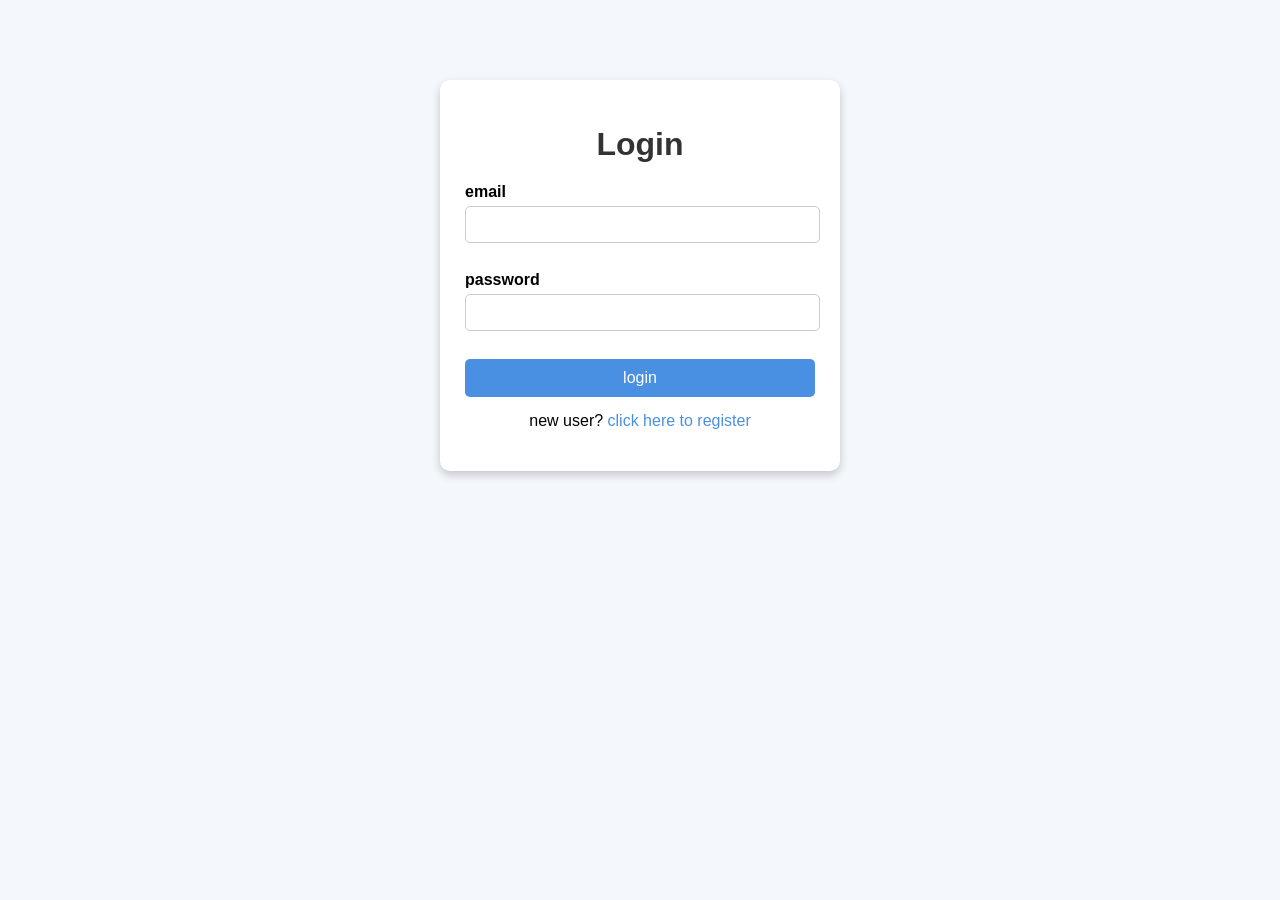
==== frontend/login.html @ ba388f9b "files move to repo" ====
<!DOCTYPE html>
<html lang="en">
<head>
    <meta charset="UTF-8">
    <meta name="viewport" content="width=device-width, initial-scale=1.0">
    <title>Login</title>
    <link rel="stylesheet" href="style.css">
</head>
<body>
    <div class="login-container">
        <h1>Login</h1>
        <form>
            <label>email</label>
            <input type="email" id="email">   <br> <br>
            <label>password</label>
            <input type="password" id="password">   <br> <br>
            <button id="login-button">login</button>
            <p>new user? <a href="register.html">click here to register</a></p>
        </form>
    </div>
    <script src="login.js"></script>
</body>
</html>
---- frontend/style.css ----
/*div{
    text-align: center;
    background-color: lightblue;
}
.login-container {
    background-color:rgb(201, 201, 207);
}

/* General Page Styling */
body {
    font-family: Arial, sans-serif;
    background-color: #f4f7fc;
    margin: 0;
    padding: 0;
}

/* Login & Register Containers */
.login-container,
.register-container {
    width: 350px;
    margin: 80px auto;
    padding: 25px;
    background-color: white;
    border-radius: 10px;
    box-shadow: 0px 4px 10px rgba(0,0,0,0.2);
    text-align: center;
}

/* Heading */
h1 {
    color: #333;
    margin-bottom: 20px;
}

/* Labels */
label {
    display: block;
    text-align: left;
    margin-bottom: 5px;
    font-weight: bold;
}

/* Input Fields */
input {
    width: 95%;
    padding: 10px;
    border: 1px solid #ccc;
    border-radius: 5px;
    margin-bottom: 10px;
}

/* Button */
button {
    width: 100%;
    padding: 10px;
    background-color: #4a90e2;
    color: white;
    border: none;
    border-radius: 5px;
    cursor: pointer;
    font-size: 16px;
}

button:hover {
    background-color: #357abd;
}

/* Links */
a {
    text-decoration: none;
    color: #4a90e2;
}

a:hover {
    text-decoration: underline;
}

/* Paragraph */
p {
    margin-top: 15px;
}
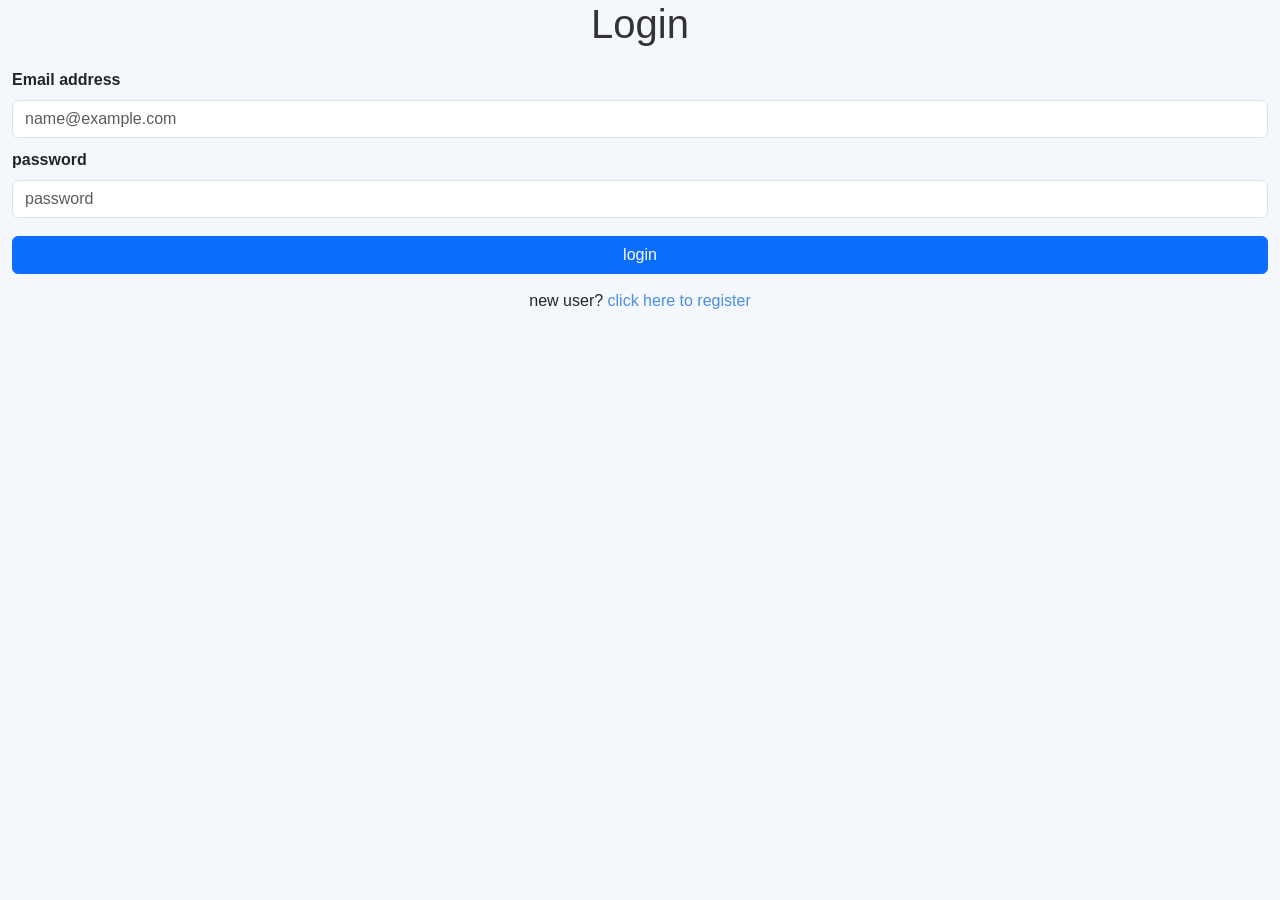
==== commit 1a2ae5b5: "added reports page" ====
--- a/frontend/login.html
+++ b/frontend/login.html
@@ -1,23 +1,34 @@
 <!DOCTYPE html>
 <html lang="en">
+
 <head>
-    <meta charset="UTF-8">
-    <meta name="viewport" content="width=device-width, initial-scale=1.0">
-    <title>Login</title>
-    <link rel="stylesheet" href="style.css">
+  <meta charset="UTF-8">
+  <meta name="viewport" content="width=<device-width>, initial-scale=1.0">
+  <title>Login</title>
+  <link rel="stylesheet" href="style.css">
+  <link href="https://cdn.jsdelivr.net/npm/bootstrap@5.3.8/dist/css/bootstrap.min.css" rel="stylesheet"
+    integrity="sha384-sRIl4kxILFvY47J16cr9ZwB07vP4J8+LH7qKQnuqkuIAvNWLzeN8tE5YBujZqJLB" crossorigin="anonymous">
+  <link rel="stylesheet" href="style.css">
 </head>
+
 <body>
-    <div class="login-container">
-        <h1>Login</h1>
-        <form>
-            <label>email</label>
-            <input type="email" id="email">   <br> <br>
-            <label>password</label>
-            <input type="password" id="password">   <br> <br>
-            <button id="login-button">login</button>
-            <p>new user? <a href="register.html">click here to register</a></p>
-        </form>
-    </div>
+  <div class="container-fluid text-center">
+    <h1>Login</h1>
+    <form>
+      <label class="form-label">Email address</label>
+      <input type="email" class="form-control" id="email" placeholder="name@example.com">
+      <label class="form-label">password</label>
+  <input type="password" class="form-control" id="password" placeholder="password">
+      <button id ="lgn-btn" class="btn btn-primary mt-2">login</button>
+      <p>new user? <a href="register.html">click here to register</a></p>
+    </form>
+  </div>
+
+
+  <script src="https://cdn.jsdelivr.net/npm/bootstrap@5.3.8/dist/js/bootstrap.bundle.min.js"
+    integrity="sha384-FKyoEForCGlyvwx9Hj09JcYn3nv7wiPVlz7YYwJrWVcXK/BmnVDxM+D2scQbITxI"
+    crossorigin="anonymous"></script>
     <script src="login.js"></script>
 </body>
+
 </html>
